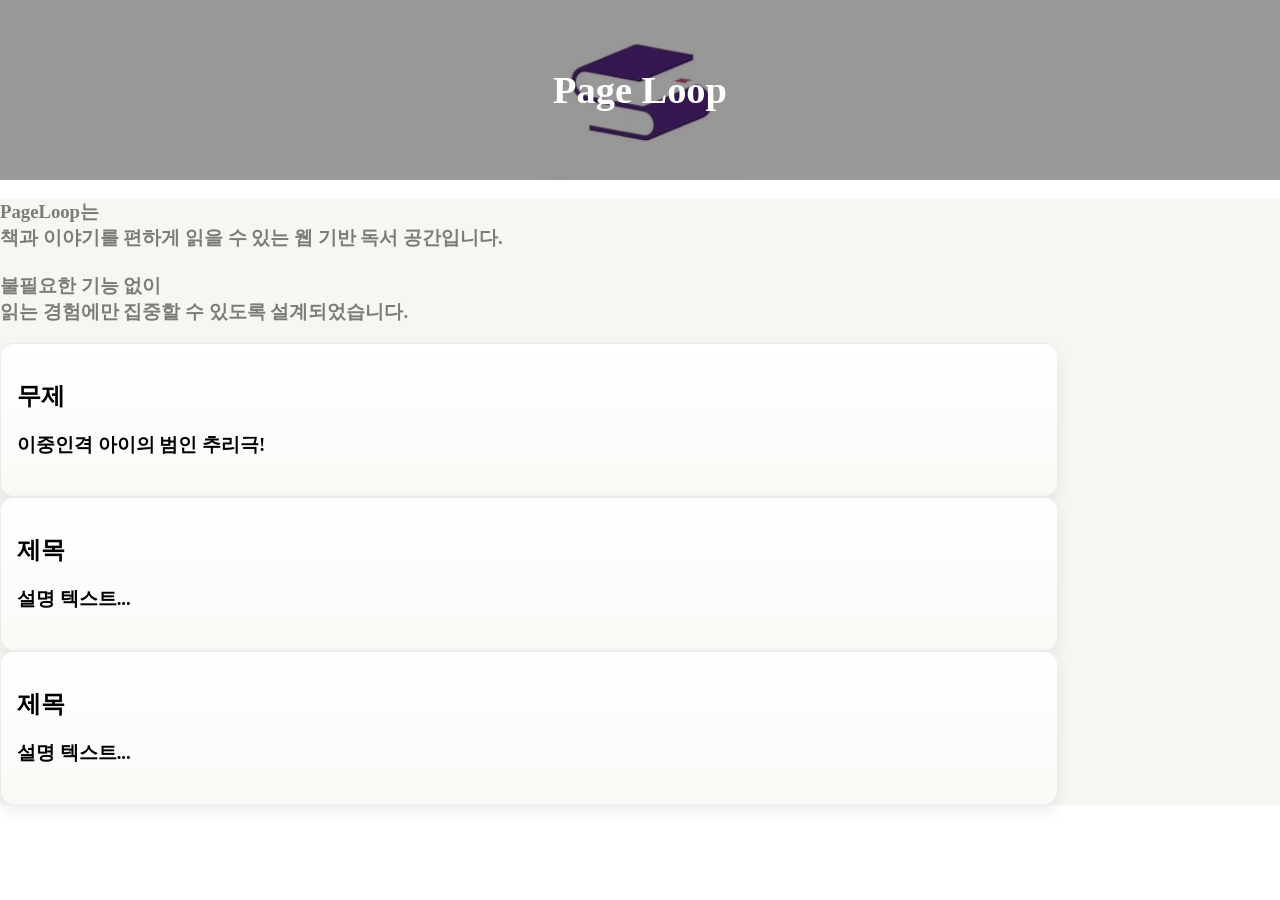
==== index.html @ 3edee494 "v0.0.0" ====
<!DOCTYPE html>
<html lang="ko">
    <head>
        <meta charset="UTF-8">
        <meta name="viewport" content="width=device-width, initial-scale=1.0">
        <link rel="stylesheet" href="style.css">
        <title>PageLoop</title>
    </head>
    <body>
        <header>
            <div class="overlay"></div>
            <h1>Page Loop</h1>
        </header>
        <section class="main_Page">
            <section class="intro">
                <h3 class="intro_text">
                    PageLoop는<br>
                    책과 이야기를 편하게 읽을 수 있는 웹 기반 독서 공간입니다.<br>
                    <br>
                    불필요한 기능 없이<br>
                    읽는 경험에만 집중할 수 있도록 설계되었습니다.
                </h3>
            </section>
            <section class="book-choose">
                <div class="book-card" data-book="무제">
                    <h2>무제</h2>
                    <h3>이중인격 아이의 범인 추리극!</h3>
                </div>
                <div class="book-card" data-book="book1">
                    <h2>제목</h2>
                    <h3>설명 텍스트...</h3>
                </div>
                <div class="book-card" data-book="book2">
                    <h2>제목</h2>
                    <h3>설명 텍스트...</h3>
                </div>
            </section>
        </section>
        <script src="script.js"></script>
    </body>
</html>
---- style.css ----
body {
    margin: 0;
    min-height: 100vh;
}

header {
    position: relative;
    display: flex;
    flex-direction: column;
    justify-content: center;
    align-items: center;
    width: 100vw;
    height: 20vh;
    background-image: url("Main_img.jpg");
    background-size: contain;
    background-repeat: no-repeat;
    background-position: center;
    margin: 0px;
}

.overlay {
    position: absolute;
    inset: 0;
    background-color: rgba(0, 0, 0, 0.4);
    pointer-events: none;
}

h1 {
    color: #fff;
    z-index: 1;
    margin: 0;
    font-size: clamp(1.6rem, 3vw, 2.4rem);
}


.main_Page {
    background-color: #f7f6f2;
    margin: 0px;
}

.intro_text {
    color: rgba(0, 0, 0, 0.5);
}

.book-card {
    width: 80vw;
    min-height: 120px;
    padding: 16px;
    background: linear-gradient(
        to bottom,
        #ffffff,
        #faf9f6
    );
    border-radius: 14px;
    box-shadow: 0 6px 16px rgba(0, 0, 0, 0.08);
    transition: transform 0.25s ease, box-shadow 0.25s ease;
    cursor: pointer;
    user-select: none;
    border: 1px solid rgba(0, 0, 0, 0.06);
}


.book-card:hover {
    transform: translateY(-6px);
    box-shadow: 0 14px 30px rgba(0, 0, 0, 0.12);
}
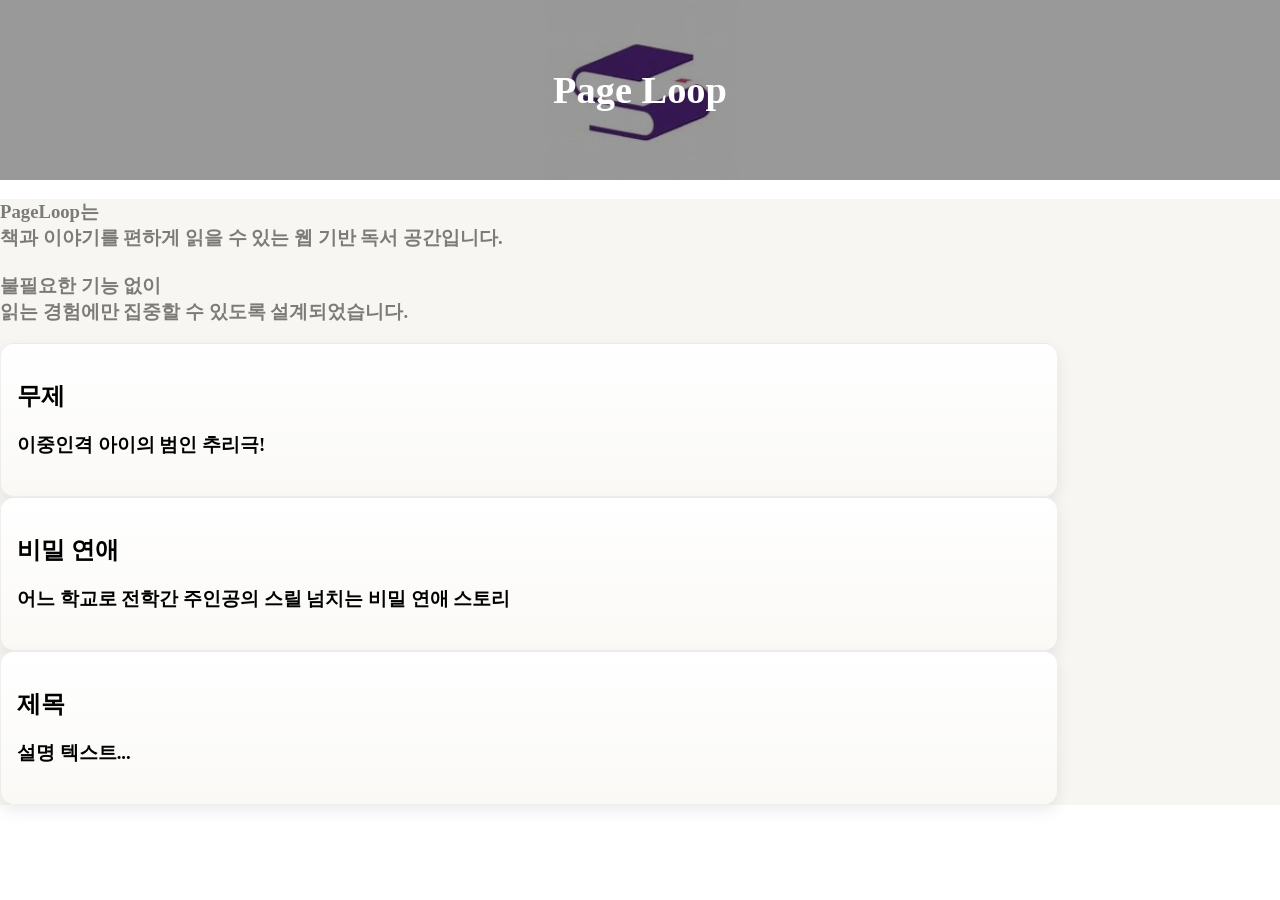
==== commit 29de019c: "[비밀 연애] 추가" ====
--- a/index.html
+++ b/index.html
@@ -26,11 +26,11 @@
                     <h2>무제</h2>
                     <h3>이중인격 아이의 범인 추리극!</h3>
                 </div>
+                <div class="book-card" data-book="비밀연애">
+                    <h2>비밀 연애</h2>
+                    <h3>어느 학교로 전학간 주인공의 스릴 넘치는 비밀 연애 스토리</h3>
+                </div>
                 <div class="book-card" data-book="book1">
-                    <h2>제목</h2>
-                    <h3>설명 텍스트...</h3>
-                </div>
-                <div class="book-card" data-book="book2">
                     <h2>제목</h2>
                     <h3>설명 텍스트...</h3>
                 </div>
@@ -38,4 +38,4 @@
         </section>
         <script src="script.js"></script>
     </body>
-</html>+</html>
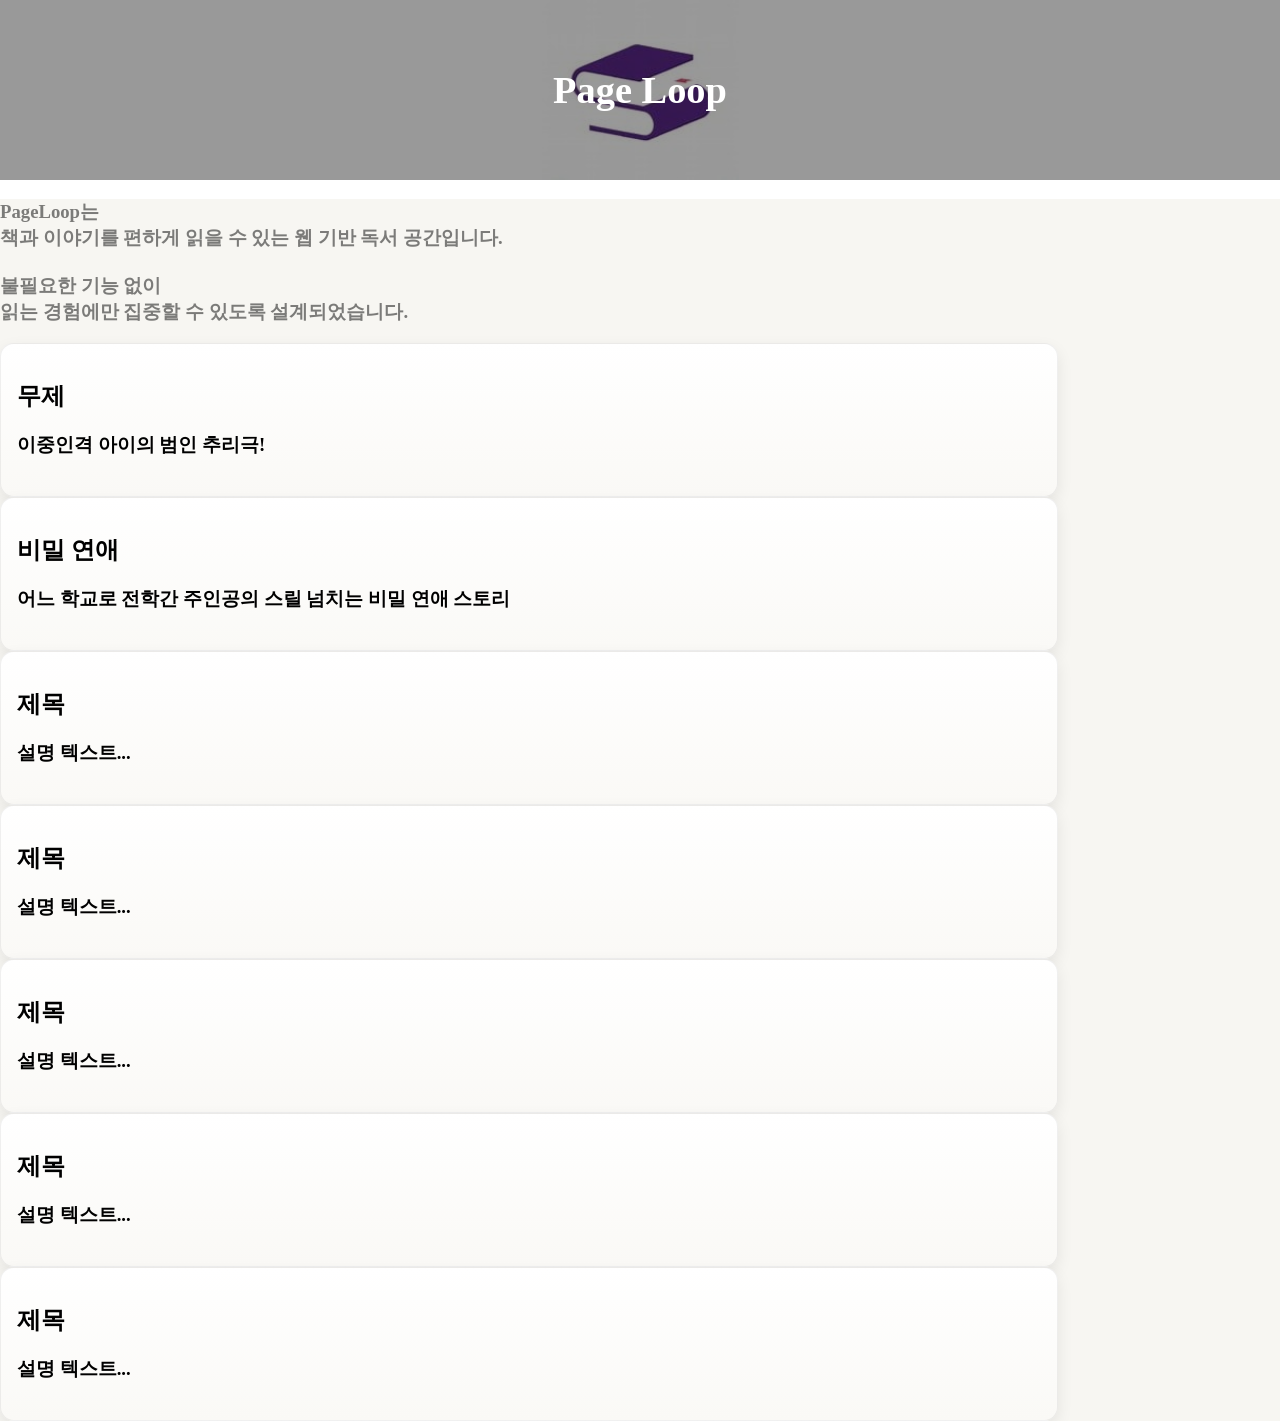
==== commit a4d0b11e: "Update index.html" ====
--- a/index.html
+++ b/index.html
@@ -34,6 +34,22 @@
                     <h2>제목</h2>
                     <h3>설명 텍스트...</h3>
                 </div>
+                <div class="book-card" data-book="book1">
+                    <h2>제목</h2>
+                    <h3>설명 텍스트...</h3>
+                </div>
+                <div class="book-card" data-book="book2">
+                    <h2>제목</h2>
+                    <h3>설명 텍스트...</h3>
+                </div>
+                <div class="book-card" data-book="book3">
+                    <h2>제목</h2>
+                    <h3>설명 텍스트...</h3>
+                </div>
+                <div class="book-card" data-book="book4">
+                    <h2>제목</h2>
+                    <h3>설명 텍스트...</h3>
+                </div>
             </section>
         </section>
         <script src="script.js"></script>
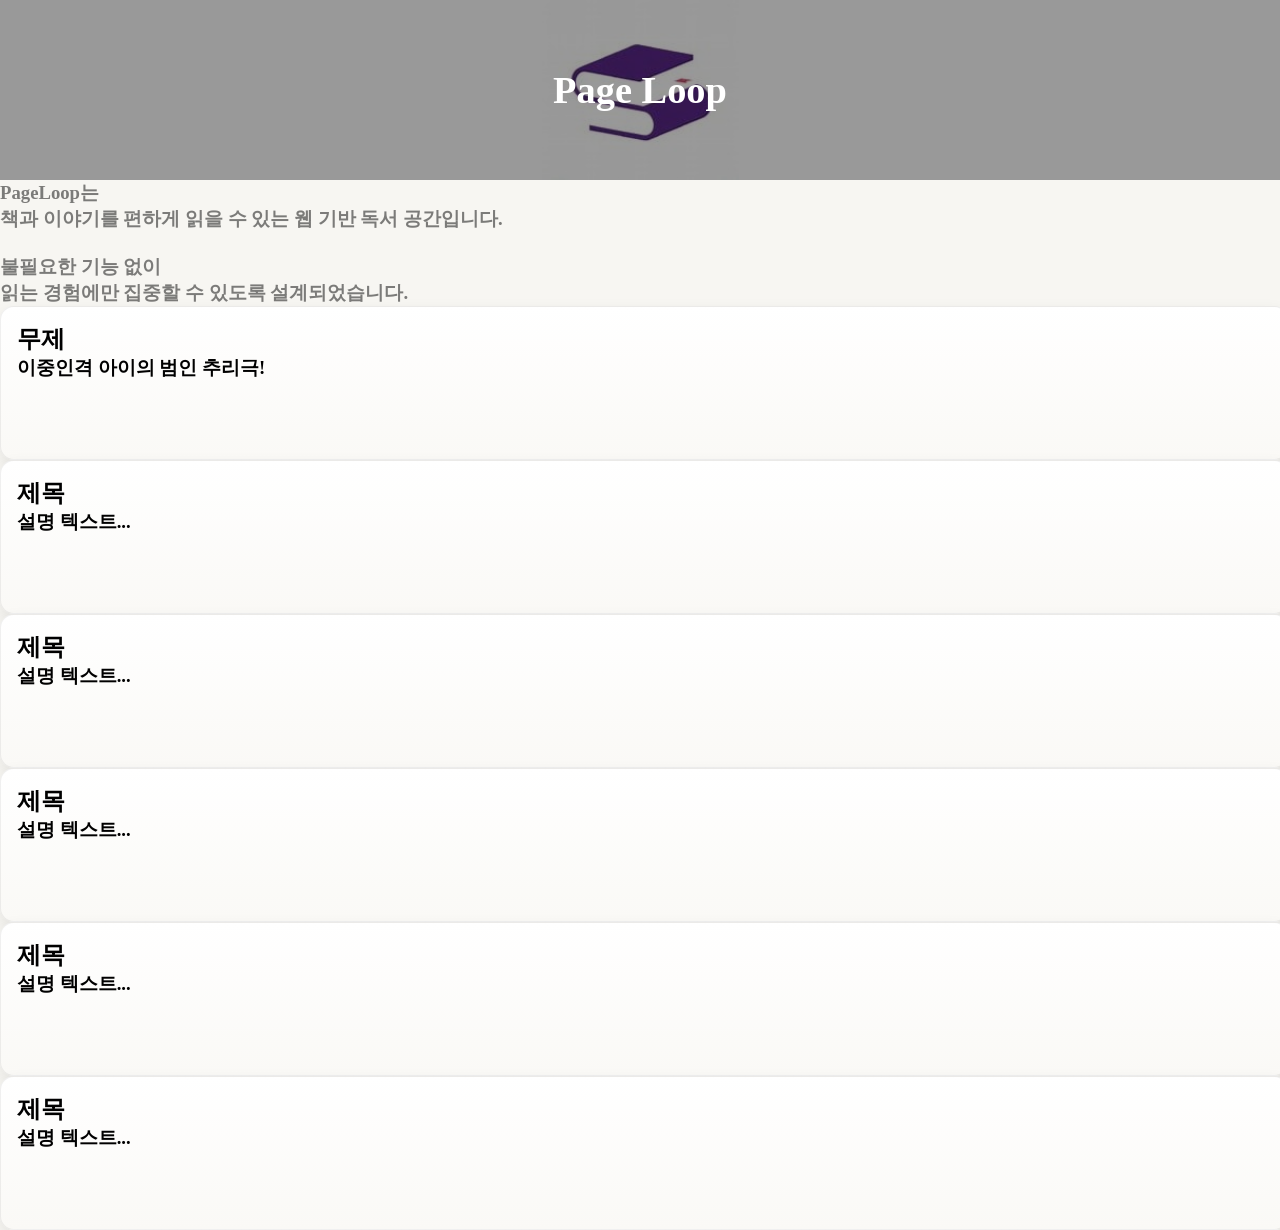
==== commit 6c0e0be5: "책 삭제" ====
--- a/index.html
+++ b/index.html
@@ -1,57 +1,56 @@
 <!DOCTYPE html>
 <html lang="ko">
-    <head>
-        <meta charset="UTF-8">
-        <meta name="viewport" content="width=device-width, initial-scale=1.0">
-        <link rel="stylesheet" href="style.css">
-        <title>PageLoop</title>
-    </head>
-    <body>
-        <header>
-            <div class="overlay"></div>
-            <h1>Page Loop</h1>
-        </header>
-        <section class="main_Page">
-            <section class="intro">
-                <h3 class="intro_text">
-                    PageLoop는<br>
-                    책과 이야기를 편하게 읽을 수 있는 웹 기반 독서 공간입니다.<br>
-                    <br>
-                    불필요한 기능 없이<br>
-                    읽는 경험에만 집중할 수 있도록 설계되었습니다.
-                </h3>
-            </section>
-            <section class="book-choose">
-                <div class="book-card" data-book="무제">
-                    <h2>무제</h2>
-                    <h3>이중인격 아이의 범인 추리극!</h3>
-                </div>
-                <div class="book-card" data-book="비밀연애">
-                    <h2>비밀 연애</h2>
-                    <h3>어느 학교로 전학간 주인공의 스릴 넘치는 비밀 연애 스토리</h3>
-                </div>
-                <div class="book-card" data-book="book1">
-                    <h2>제목</h2>
-                    <h3>설명 텍스트...</h3>
-                </div>
-                <div class="book-card" data-book="book1">
-                    <h2>제목</h2>
-                    <h3>설명 텍스트...</h3>
-                </div>
-                <div class="book-card" data-book="book2">
-                    <h2>제목</h2>
-                    <h3>설명 텍스트...</h3>
-                </div>
-                <div class="book-card" data-book="book3">
-                    <h2>제목</h2>
-                    <h3>설명 텍스트...</h3>
-                </div>
-                <div class="book-card" data-book="book4">
-                    <h2>제목</h2>
-                    <h3>설명 텍스트...</h3>
-                </div>
-            </section>
+
+<head>
+    <meta charset="UTF-8">
+    <meta name="viewport" content="width=device-width, initial-scale=1.0">
+    <link rel="stylesheet" href="style.css">
+    <title>PageLoop</title>
+</head>
+
+<body>
+    <header>
+        <div class="overlay"></div>
+        <h1>Page Loop</h1>
+    </header>
+    <section class="main_Page">
+        <section class="intro">
+            <h3 class="intro_text">
+                PageLoop는<br>
+                책과 이야기를 편하게 읽을 수 있는 웹 기반 독서 공간입니다.<br>
+                <br>
+                불필요한 기능 없이<br>
+                읽는 경험에만 집중할 수 있도록 설계되었습니다.
+            </h3>
         </section>
-        <script src="script.js"></script>
-    </body>
-</html>
+        <section class="book-choose">
+            <div class="book-card" data-book="무제">
+                <h2>무제</h2>
+                <h3>이중인격 아이의 범인 추리극!</h3>
+            </div>
+            <div class="book-card" data-book="book1">
+                <h2>제목</h2>
+                <h3>설명 텍스트...</h3>
+            </div>
+            <div class="book-card" data-book="book1">
+                <h2>제목</h2>
+                <h3>설명 텍스트...</h3>
+            </div>
+            <div class="book-card" data-book="book2">
+                <h2>제목</h2>
+                <h3>설명 텍스트...</h3>
+            </div>
+            <div class="book-card" data-book="book3">
+                <h2>제목</h2>
+                <h3>설명 텍스트...</h3>
+            </div>
+            <div class="book-card" data-book="book4">
+                <h2>제목</h2>
+                <h3>설명 텍스트...</h3>
+            </div>
+        </section>
+    </section>
+    <script src="script.js"></script>
+</body>
+
+</html>
--- a/style.css
+++ b/style.css
@@ -1,6 +1,13 @@
+* {
+    margin:0;
+    padding:0;
+    text-align: justify;
+}
+
 body {
-    margin: 0;
     min-height: 100vh;
+    text-align: center;
+    text-justify: center;
 }
 
 header {
@@ -15,7 +22,6 @@
     background-size: contain;
     background-repeat: no-repeat;
     background-position: center;
-    margin: 0px;
 }
 
 .overlay {
@@ -28,14 +34,12 @@
 h1 {
     color: #fff;
     z-index: 1;
-    margin: 0;
     font-size: clamp(1.6rem, 3vw, 2.4rem);
 }
 
 
 .main_Page {
     background-color: #f7f6f2;
-    margin: 0px;
 }
 
 .intro_text {
@@ -43,7 +47,7 @@
 }
 
 .book-card {
-    width: 80vw;
+    width: 98vw;
     min-height: 120px;
     padding: 16px;
     background: linear-gradient(
@@ -57,6 +61,8 @@
     cursor: pointer;
     user-select: none;
     border: 1px solid rgba(0, 0, 0, 0.06);
+    text-align: center;
+    text-justify: center;
 }
 
 
